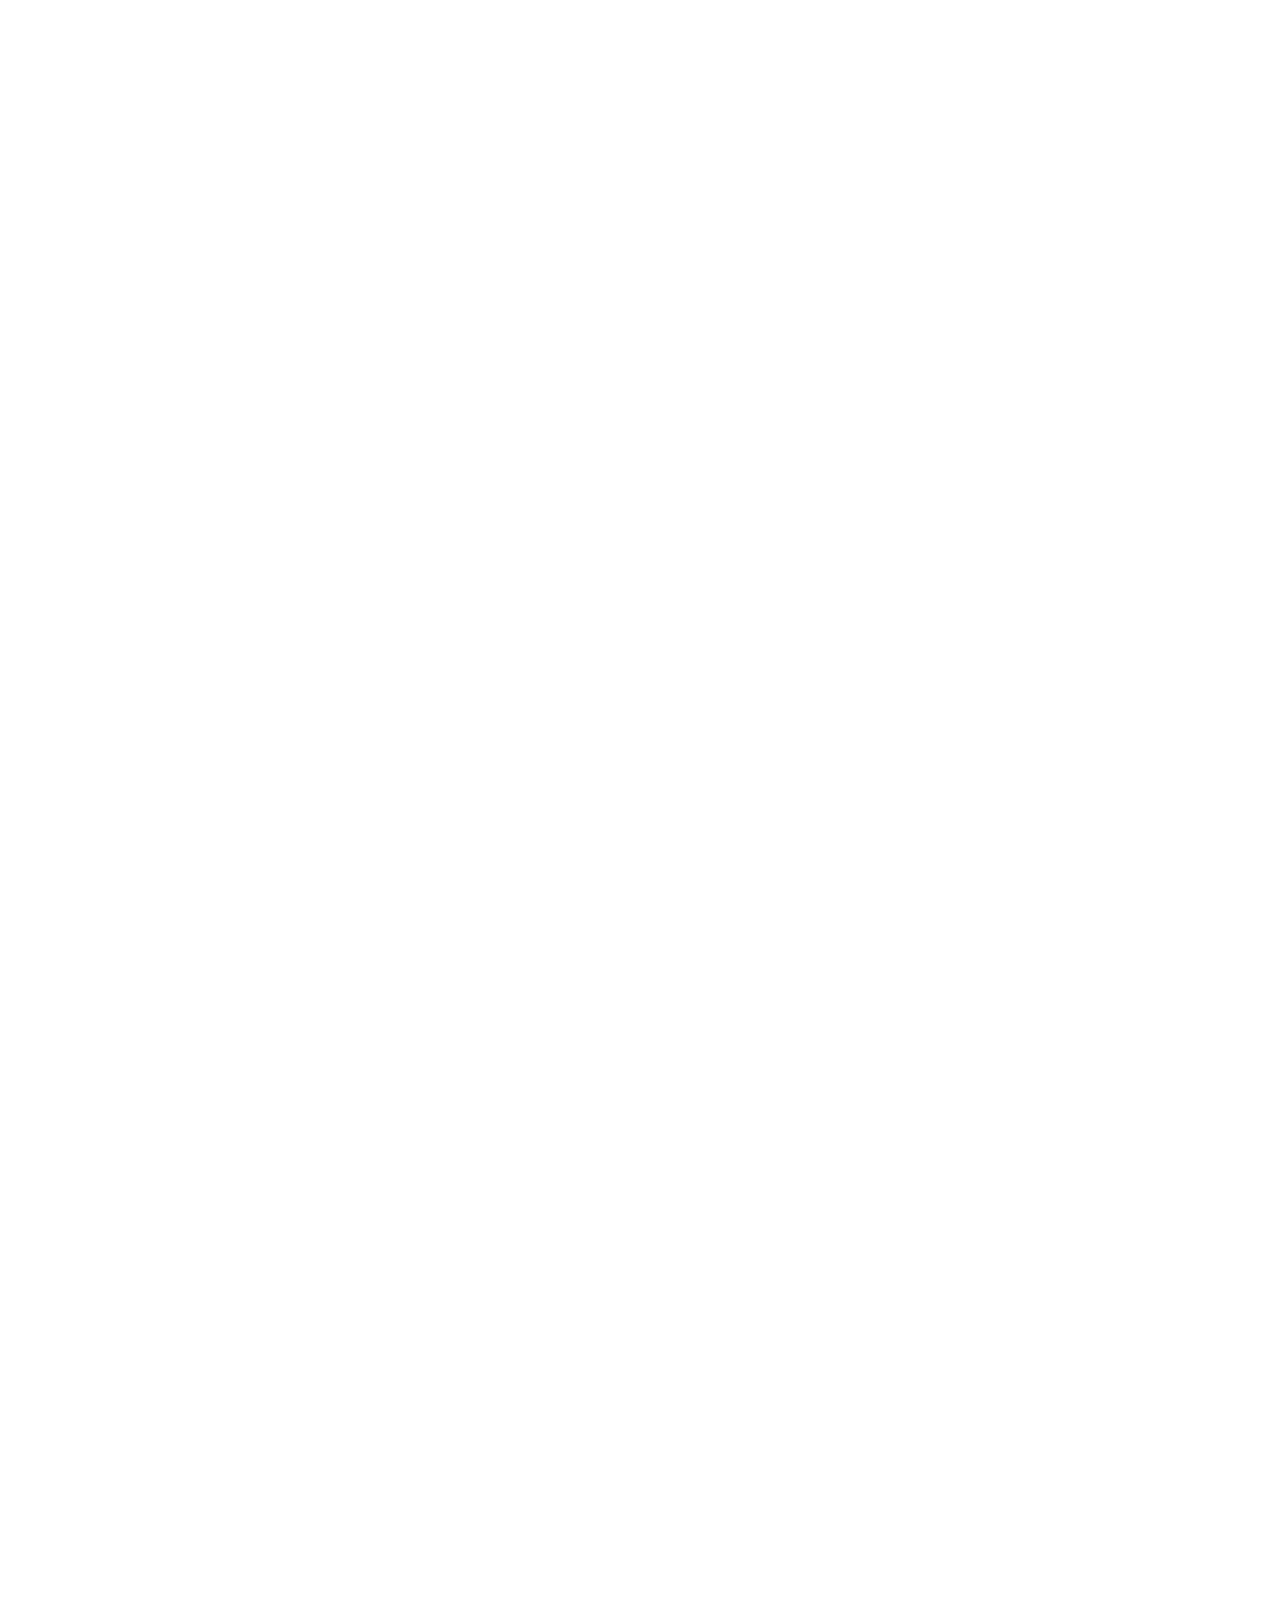
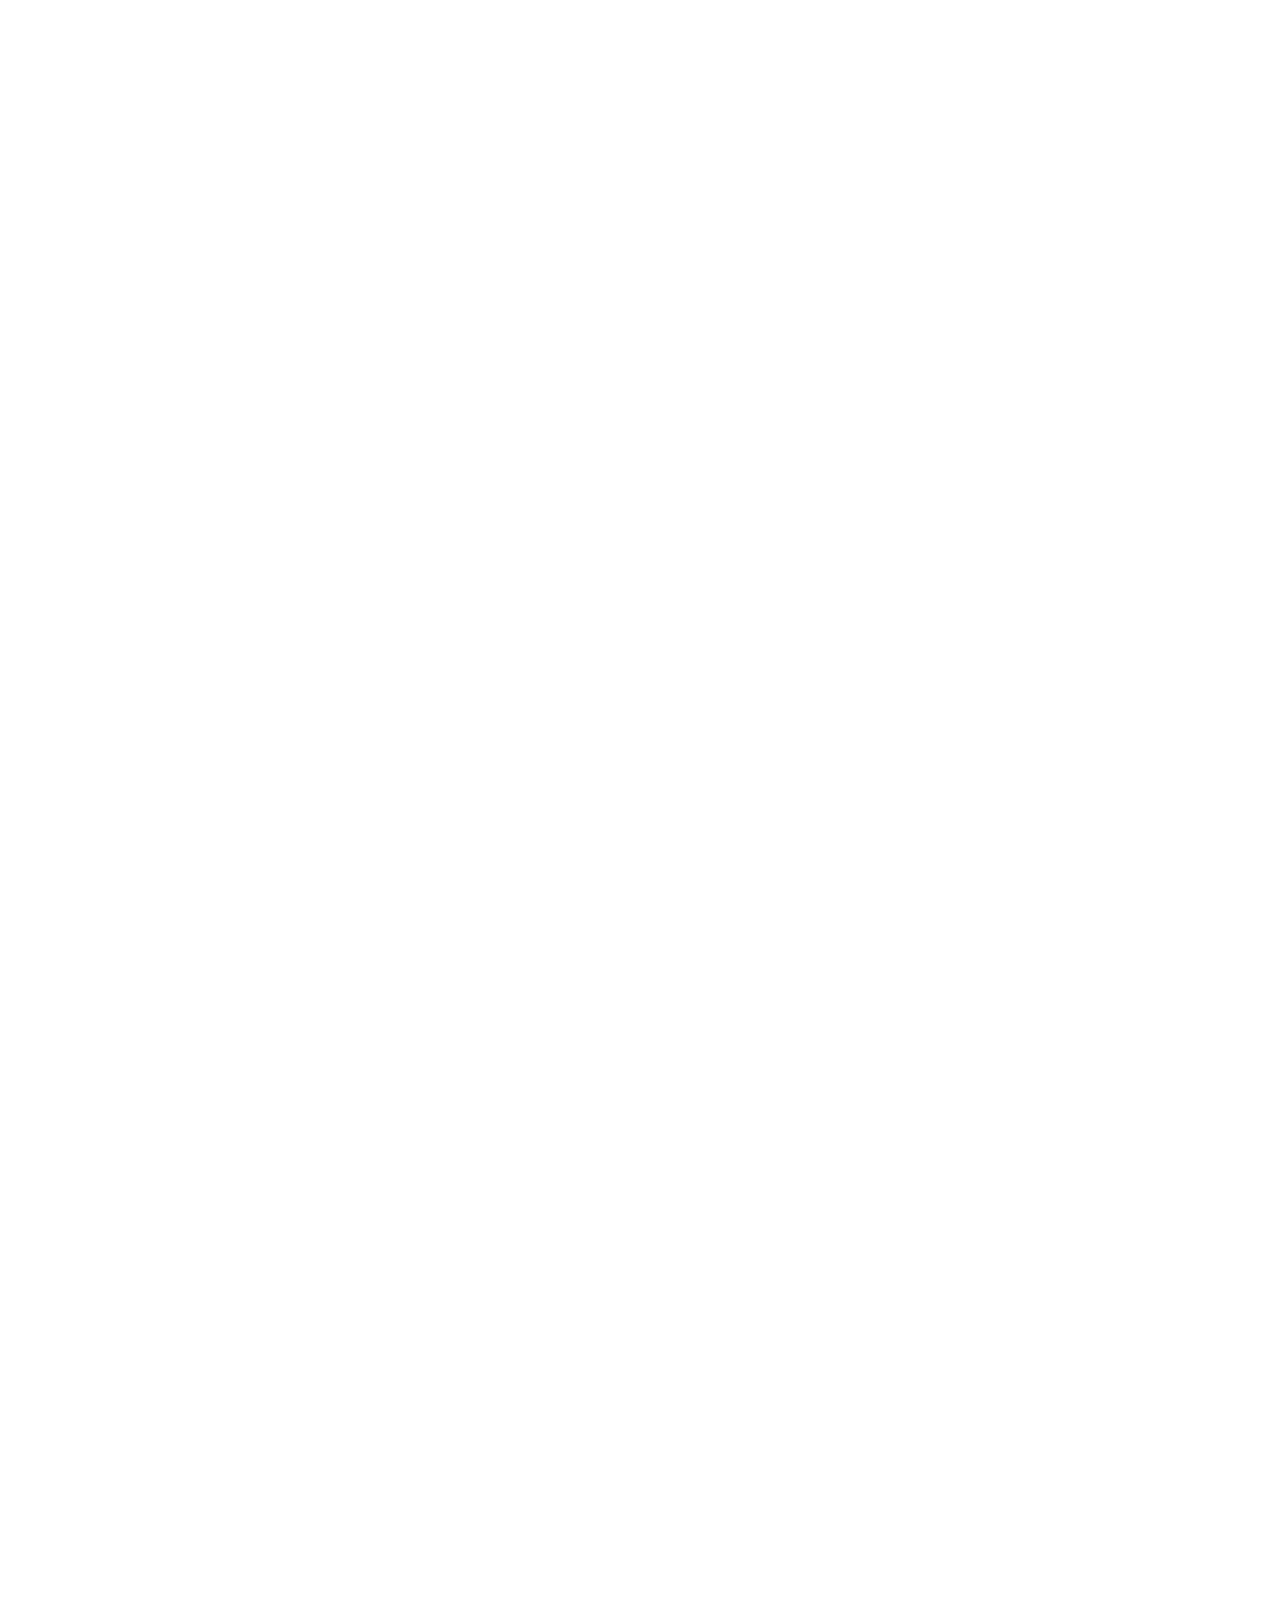
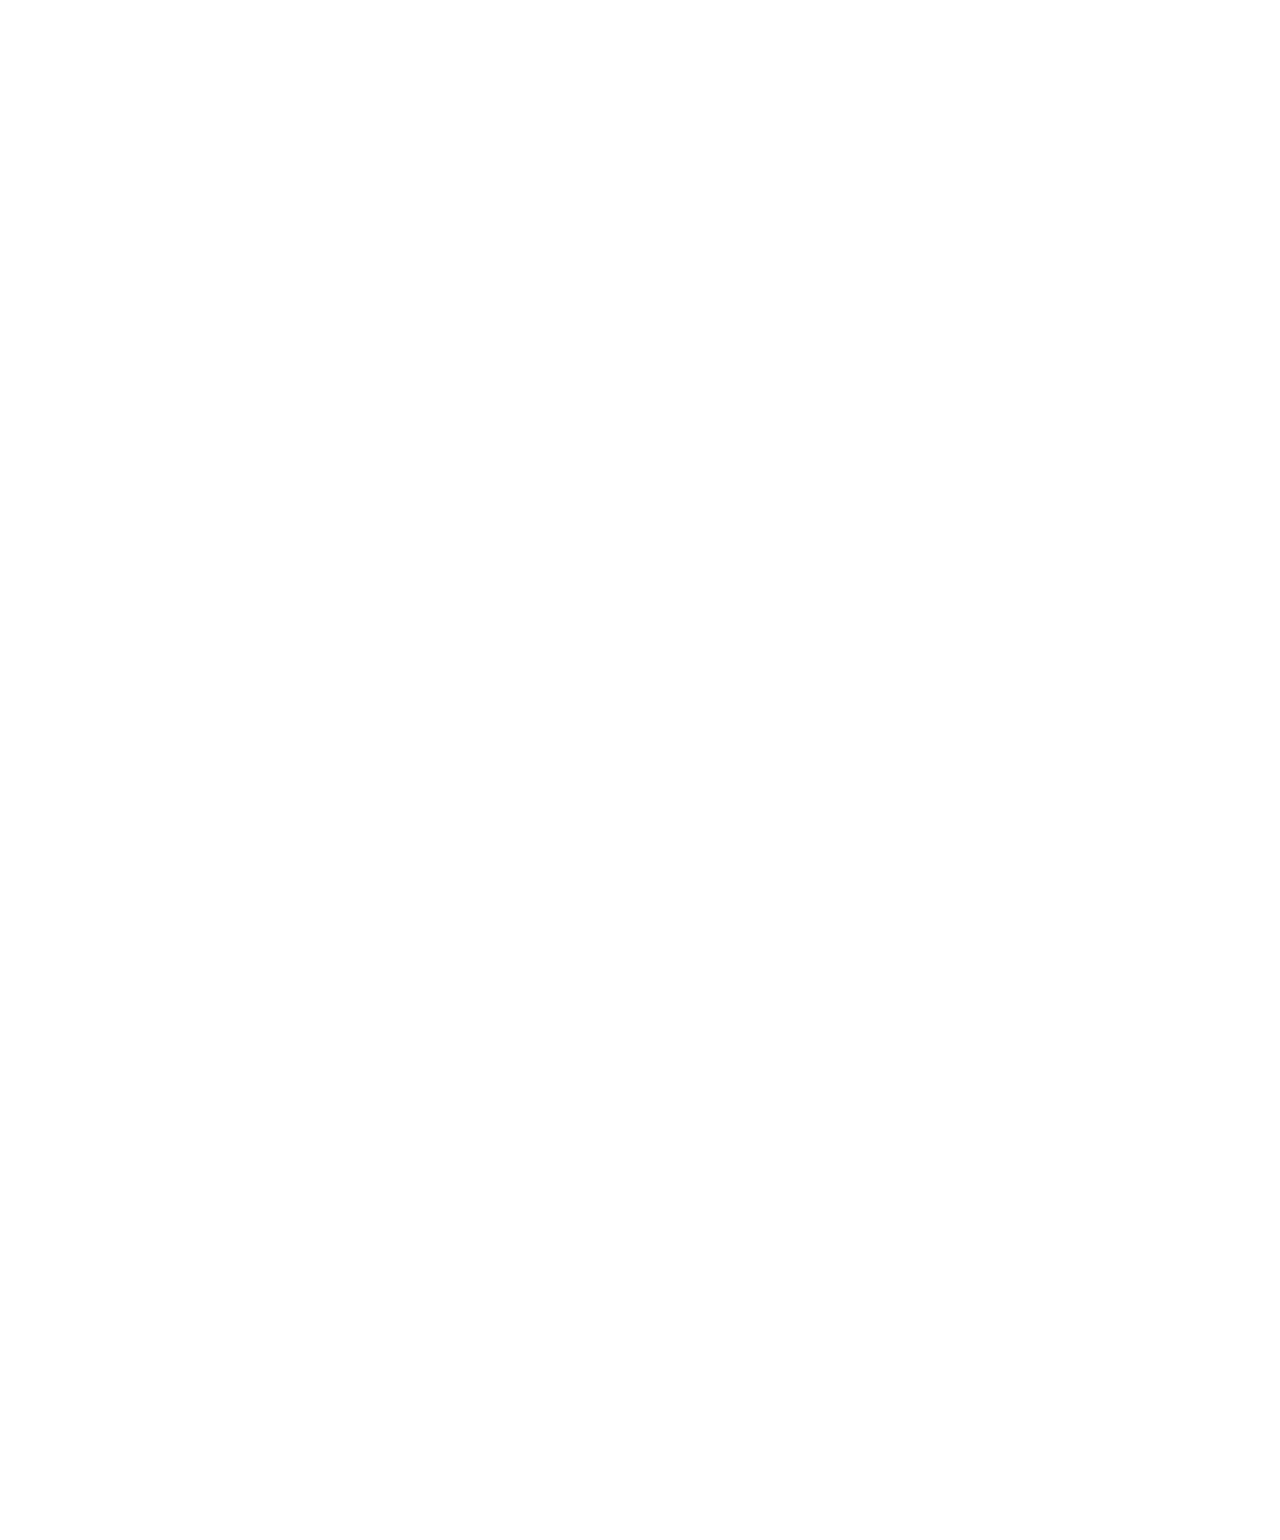
==== index.html @ b47264e8 "aa" ====
<!DOCTYPE html>
<html lang="en">
<head>
    <meta charset="UTF-8">
    <meta http-equiv="X-UA-Compatible" content="IE=edge">
    <meta name="viewport" content="width=device-width, initial-scale=1.0">
    <title>Lee Jung Seop Gallery</title>
    <script defer src="https://code.jquery.com/jquery-1.12.4.min.js"></script>
    <script defer src="js/main.js"></script>
    <link rel="stylesheet" href="css/reset.css">
    <link rel="stylesheet" href="css/font.css">
    <link rel="stylesheet" href="css/main.css">
    <link rel="stylesheet" href="css/common.css">
    <link rel="stylesheet" href="css/exhibit.css">
    <link rel="stylesheet" href="css/history.css">
    <link rel="stylesheet" href="css/information.css">
</head>
<body>
    <header>
        <p class="font">Lee Jung Seop Gallery</p>
        <p class="font">1916. 9. 16. - 1956. 9. 6.</p>
    </header>
    
    <div class="cursor">
            <span></span>
            <span class="font">view</span>
        </div>
    </div>

    <div class="loading">
        <div class="video_wrap">
            <video class="video" autoplay muted>
                <source src="images/loading.MP4" type="video/mp4">
            </video>
            <div class="load_bar">
                <p class="font">0%</p>
                <div class="bar">
                    <span></span>
                    <span></span>
                </div>
            </div>
        </div>
    </div>

    <nav>
        <a href="./information.html" class="font">Info</a>
        <a href="./history.html" class="font">History</a>
        <a href="./exhibit.html" class="font">Exhibit</a>
    </nav>

    <main>
        <div class="text">
            <div>
                <h1 class="font">Lee Jung seop</h1>
            </div>
        </div>
        <div class="slide_wrap">
            <div class="slide_wrapper"> 
                <ul class="left">
                    <li class="slide">
                        <div class="hover">
                            <a href="./information.html">
                                <p>화가 <span>이정섭</span></p>
                            </a>
                        </div>
                        <div class="img_box">
                            <img src="images/main_01.jpg" alt="slide_images">
                        <div>
                    </li>
                    <li class="slide">
                        <div class="hover">
                            <a href="./exhibit.html">
                                <p><span>물고기와 노는 세 아이 </span> 1952-1953</p>
                            </a>
                        </div>
                        <div class="img_box">
                            <img src="images/main_03.jpg" alt="slide_images">
                        <div>
                    </li>
                    <li class="slide">
                        <div class="hover">
                            <a href="./exhibit.html">
                                <p><span>소</span> 1955</p>
                            </a>
                        </div>
                        <div class="img_box">
                            <img src="images/main_05.jpg" alt="slide_images">
                        <div>
                    </li>
                </ul> 
                <ul class="right">
                    <li class="slide">
                        <div class="hover">
                            <a href="./exhibit.html">
                                <p><span>흰 소</span> 1954</p>
                            </a>
                        </div>
                        <div class="img_box">
                            <img src="images/main_02.jpg" alt="slide_images">
                        <div>
                    </li>
                    <li class="slide">
                        <div class="hover">
                            <a href="./exhibit.html">
                                <p><span>통영앞바다</span> 1950년대</p>
                            </a>
                        </div>
                        <div class="img_box">
                            <img src="images/main_04.jpg" alt="slide_images">
                        <div>
                    </li>
                    <li class="slide">
                        <div class="hover">
                            <a href="./exhibit.html">
                                <p><span>신화에서</span> 1941</p>
                            </a>
                        </div>
                        <div class="img_box">
                            <img src="images/main_06.jpg" alt="slide_images">
                        <div>
                    </li>
                </ul>                
            </div>
        </div>
    </main>
</body>
</html>
---- css/font.css ----
@import url('https://fonts.googleapis.com/css2?family=Noto+Sans+KR:wght@300;400;500&family=Roboto:wght@100;300;400;500&display=swap');

@font-face {
    /* 폰트 이름 설정 : 저장된 파일에서 확장자 명을 제외 */
    font-family: 'Argue DEMO';
    
    /* 폰트 경로 설정 */ 
    src: url('../font/Argue DEMO.otf');

}

*{font-family: 'Roboto', 'Noto Sans KR',  sans-serif; font-weight: 300; color: #141414; letter-spacing: -0.5px;}
---- css/main.css ----
*{box-sizing: border-box;}
html{font-size: 62.5%;}
html, body{height: 100%; overflow: hidden;}
body::-webkit-scrollbar {display: none;}
.font{font-family: 'Argue DEMO';}

header{position: fixed; z-index: 999; top: 20px; width: 100%; padding: 5.0rem 5.0rem 0; display: flex; align-items: center; justify-content: space-between; transition-duration: 0.6s; transition-delay: 2s; opacity: 0;}
header.active{top: 0px; opacity: 1;}
header p{color: #969696; font-size: 2.4rem;}

.cursor{position: absolute; z-index: 9999; display: flex; align-items: center; justify-content: center; opacity: 0;}
.cursor span:nth-child(1){width: 32px; height: 32px; border-radius: 200px; background-color: #141414; transition-duration: 0.6s;}
.cursor span:nth-child(2){position: absolute; color: #fff; font-size: 2.4rem; text-align: center; transform: translateY(20px); opacity: 0;}
.cursor.active span:nth-child(1){width: 120px; height: 120px;}
.cursor.active span:nth-child(2){transform: translateY(0px); transition-duration: 0.6s; transition-delay: 0.3s; opacity: 1;}

.loading{overflow: hidden; position: fixed; z-index: 9999; width: 100%; height: 100%}
.loading .video_wrap{width: 100%; height: 100%; padding-bottom: 56.25%;}
.loading .video_wrap .video{position: absolute; left: 50%; top: 50%; transform: translate3d(-50%,-50%,0); min-width: 100%; min-height: 100%;}
.loading .video_wrap .load_bar{position: absolute; left: 0; bottom: 8.0rem; z-index: 9999; display: flex; align-items: flex-end; width: 100%; padding: 0 8.0rem; transition-duration: 1s; transform: translateY(0px);}
.loading .video_wrap .load_bar p{display: inline-block; width: 12%; margin-right: 3.2rem; color: #fff; font-size: 8.0rem; line-height: 4.0rem; text-align: right;}
.loading .video_wrap .load_bar .bar{position: relative; width: 100%;}
.loading .video_wrap .load_bar .bar span{position: absolute; left: 0; height: 2px;}
.loading .video_wrap .load_bar .bar span:nth-of-type(1){width: 0%; background-color: #fff; animation: load_bar 5s ease-in forwards;}
.loading .video_wrap .load_bar .bar span:nth-of-type(2){width: 100%; background-color: rgba(255,255,255,0.4);}
@keyframes load_bar{0%{width: 0%;} 100%{width: 100%;}}
.loading.active .video_wrap .load_bar{transform: translateY(200px); opacity: 0;}

nav{position: absolute; left: 50%; bottom: 3.6rem; z-index: 999; transform: translateX(-50%); padding: 0 5.6rem; border-radius: 100px; background-color: #141414; transition-duration: 0.6s; transition-delay: 2s; opacity: 0;}
nav a{padding: 0 4.8rem; color: #fff; font-size: 2.4rem; line-height: 5.6rem; letter-spacing: 0;}
nav.active{bottom: 5.6rem; opacity: 1;}
nav a:not(:last-child){border-right: 1px solid #969696;}

main{position: relative; width: 100%; height: 100%;}
main .text{position: absolute; top: 50%; left: 50%; transform: translate3d(-50%, -50%, 0); display: flex; align-items: center; justify-content: center;}
main .text > div{display: flex; align-items: center; justify-content: center; flex-direction: column; overflow: hidden; width: 0px; height: 250px; text-align: center; transition-duration: 0.6s;}
main.active .text > div{animation: main_text 1.2s ease-in-out forwards;}
@keyframes main_text{0%{width: 0px;} 100%{width: 1700px;}}
main .text h1{width: max-content; font-size: 24.0rem; letter-spacing: -2px;}
main .slide_wrap{display: flex; flex-direction: column; width: 100%; padding: 0 9.6rem; transition-duration: 1s; transition-delay: 2.5s; opacity: 0;}
main.active .slide_wrap{opacity: 1; animation: slide 24s linear infinite;}
@keyframes slide{0%{transform: translateY(0%);} 100%{transform: translateY(-50%);}}
main .slide_wrap .slide_wrapper{display: flex; justify-content: space-between; width: 100%; height: 100%;}
main .slide_wrap .slide_wrapper .left{display: flex; flex-direction: column; align-items: flex-start;}
main .slide_wrap .slide_wrapper .left li:nth-child(1){margin-left: 14.8rem; margin-top: -10.0rem; margin-bottom: 30.0rem;}
main .slide_wrap .slide_wrapper .left li:nth-child(2){margin-bottom: 45.0rem;}
main .slide_wrap .slide_wrapper .left li:nth-child(3){margin-left: 14.8rem;}
main .slide_wrap .slide_wrapper .right{display: flex; flex-direction: column; align-items: flex-end; padding-top: 46.0rem;}
main .slide_wrap .slide_wrapper .right li:nth-child(1){margin-bottom: 30.0rem;}
main .slide_wrap .slide_wrapper .right li:nth-child(2){margin-right: 14.8rem; margin-bottom: 36.0rem;}
main .slide_wrap .slide_wrapper .right li:nth-child(3){margin-right: 14.8rem;}
main .slide_wrap .slide_wrapper .slide{position: relative; display: inline-block; font-size: 0;}
main .slide_wrap .slide_wrapper ul .slide .hover{position: absolute; left: 0; bottom: 0; width: 100%; height: 100%; background-color: rgba(0, 0, 0, 0.5); transition-duration: 0.4s; opacity: 0;}
main .slide_wrap .slide_wrapper ul .slide:hover .hover{opacity: 1;}
main .slide_wrap .slide_wrapper ul .slide .hover a{display: inline-block; width: 100%; height: 100%;}
main .slide_wrap .slide_wrapper ul .slide .hover a p{position: absolute; left: 24px; bottom: 24px; color: #fff; font-size: 2.4rem;}
main .slide_wrap .slide_wrapper ul .slide .hover a p span{color: #fff; font-size: 2.4rem; font-weight: 500;}
main .slide_wrap .slide_wrapper ul .slide .img_box{display: inline-block; background-color: #141414;}
main .slide_wrap .slide_wrapper ul .slide .img_box img{display: block; width: 100%;}
---- css/common.css ----
*{box-sizing: border-box;}
html{font-size: 62.5%;}
body{overflow-x: hidden;}
body::-webkit-scrollbar{width: 8px;}
body::-webkit-scrollbar-track{background-color: transparent;}
body::-webkit-scrollbar-thumb{border-radius: 8px; background-color: #969696;}
    
.font{font-family: 'Argue DEMO'; letter-spacing: -2px;}

header{position: fixed; z-index: 999; width: 100%; padding: 5.0rem 5.0rem 0; display: flex; align-items: center; justify-content: space-between;}
header h1{display: inline-block;}
header h1 a{display: inline-block;}
header h1 a img{width: 100%;}
header .menu{display: flex; flex-direction: column; justify-content: center; align-items: center; width: 40px; height: 40px; border-radius: 40px; background-color: #141414; cursor: pointer;}
header .menu span{display: block; width: 20px; height: 2px; background-color: #fff;}
header .menu span:not(:last-child){margin-bottom: 4px;}

.menu_box{position: fixed; z-index: -999; width: 100%; height: 100%; background-color: #141414; transition-duration: 0.6s; opacity: 0;}
.menu_box .menu{position: absolute; z-index: 9999; top: 5.0rem; right: 5.0rem; display: flex; flex-direction: column; justify-content: center; align-items: center; width: 40px; height: 40px; border-radius: 40px; background-color: #141414; cursor: pointer; transition-duration: 0.6s;}
.menu_box .menu span{display: block; width: 20px; height: 2px; background-color: #fff; transition-duration: 0.6s;}
.menu_box .menu span:not(:last-child){margin-bottom: 4px;}
.menu_box nav{position: relative; width: 100%; height: 100%;}
.menu_box nav ul{position: absolute; top: 50%; transform: translateY(-50%); width: 100%; padding: 0 9.6rem;}
.menu_box nav ul li{display: block; padding: 6.4rem 0 2.0rem;}
.menu_box nav ul li:not(:last-child){border-bottom: 1px solid #969696;}
.menu_box nav ul li a{display: inline-block; font-size: 20.0rem; color: #fff; transition-duration: 0.4s;}
.menu_box nav ul li a:hover,.menu_box nav ul li a.active{color: #141414; text-shadow: -1px -1px 0 #fff, 1px -1px 0 #fff, -1px 1px 0 #fff, 1px 1px 0 #fff; }
.menu_box .img_wrap .img_box{position: absolute; top: 50%; right: 24.4rem; transform: translateY(-50%); transition-duration: 0.4s; opacity: 0;}
.menu_box .img_wrap .img_box.active{opacity: 1;}
.menu_box .img_wrap .img_box img{width: 100%;}
.menu_box.active{z-index: 9999; opacity: 1;}
.menu_box.active .menu{border: 1px solid #fff;}
.menu_box.active .menu span:nth-child(1){transform: rotate(45deg) translate3d(4px,3px,0);}
.menu_box.active .menu span:nth-child(2){opacity: 0;}
.menu_box.active .menu span:nth-child(3){transform: rotate(-45deg) translate3d(5px,-5px,0);}

.cursor{position: absolute; z-index: 9999; display: flex; align-items: center; justify-content: center; opacity: 0;}
.cursor span:nth-child(1){width: 32px; height: 32px; border-radius: 200px; background-color: #141414; transition-duration: 0.6s;}
.cursor span:nth-child(2){position: absolute; color: #fff; font-size: 2.4rem; text-align: center; transform: translateY(20px); opacity: 0;}
.cursor.active span:nth-child(1){width: 120px; height: 120px;}
.cursor.active span:nth-child(2){transform: translateY(0px); transition-duration: 0.6s; transition-delay: 0.3s; opacity: 1;}

section{padding: 32.0rem 0 24.0rem;}
section h3{padding: 0 0 12.0rem 24.4rem; font-size: 20.0rem; transform: translateY(80px); transition-duration: 0.6s; opacity: 0;}
section h3.active{transform: translateY(0px); opacity: 1;}

footer{display: flex; align-items: center; justify-content: space-between; padding: 3.0rem 5.0rem; background-color: #141414;}
footer p{color: #fff; font-size: 1.2rem; font-weight: 100; letter-spacing: 0;}
footer h2 a{display: inline-block;}
footer h2 a img{width: 100%;}
footer nav ul li{display: inline-block;}
footer nav ul li:nth-child(1) a{padding: 0 2.4rem 0 0; border-right: 1px solid #fff;}
footer nav ul li:nth-child(2) a{padding: 0 2.4rem 0 2.4rem; border-right: 1px solid #fff;}
footer nav ul li:nth-child(3) a{padding: 0 0 0 2.4rem;}
footer nav ul li a.font{color: #fff; font-size: 1.6rem; letter-spacing: 0px;}
---- css/exhibit.css ----
html, body{height: 100%;}
section .inner{display: flex; justify-content: space-between; padding: 0 9.6rem;}
section .inner > div:not(:last-child){margin-right: 4.0rem;}
section .inner > div ul li:not(:last-child){margin-bottom: 6.4rem;}
section .inner > div ul li figure .img_box{margin-bottom: 1.6rem; display: inline-block; overflow: hidden; transform: translateY(80px); transition-duration: 0.6s; opacity: 0;}
section .inner > div ul li figure .img_box img{width: 100%; transform: scale(1.15); transition-duration: 0.6s; transition-delay: 0.6s; cursor: pointer;}
section .inner > div ul li figure .img_box img:hover{transform: scale(1.1); transition-duration: 0.6s;}
section .inner > div.first ul li:first-child figure .img_box img{transition-delay: 0.9s;}
section .inner > div.middle ul li:first-child figure .img_box{transition-delay: 0.3s;}
section .inner > div.middle ul li:first-child figure .img_box img{transition-delay: 0.9s;}
section .inner > div.last ul li:first-child figure .img_box{transition-delay: 0.6s;}
section .inner > div.last ul li:first-child figure .img_box img{transition-delay: 0.9s;}
section .inner > div ul li figure figcaption{cursor: pointer;}
section .inner > div ul li figure figcaption dl dt{margin-bottom: 0.8rem; font-size: 2.4rem; font-weight: 500;}
section .inner > div ul li figure figcaption dl dt span{font-size: 1.6rem;}
section .inner > div ul li figure figcaption dl dd{font-size: 1.2rem;}
section .inner .first{padding-top: 6.4rem;}
section .inner .middle{padding-top: 12.8rem;}
section .view{display: none; position: fixed; z-index: 999; top: 0; left: 0; width: 100%; height: 100%; background-color: #141414;}
section .view ul{display: flex; justify-content: center; align-items: center; width: 100%; height: 100%;}
section .view ul li{display: none; width: 100%; height: 100%;}
section .view ul li .logo{display: flex; align-items: center; justify-content: center; width: 9.6rem; height: 100%;}
section .view ul li .logo img{width: auto; transform: rotate(-90deg);}
section .view ul li .img_box{overflow: hidden; display: flex; align-items: center; justify-content: center; width: 59.17%;}
section .view ul li .img_box img{transform: scale(2.5); object-fit: cover;}
section .view ul li .text{position: relative; width: 35.83%; margin-top: 16.0rem; border: 1px solid #969696; border-width: 1px 0 0;}
section .view ul li .text > div{padding: 12.0rem 0 16.0rem 12.0rem; border: 1px solid #969696; border-width: 0 0 1px;} 
section .view ul li .text > div .tit{margin-bottom: 6.4rem;}
section .view ul li .text > div .tit h4{margin-bottom: 1.6rem; color: #fff; font-size: 3.2rem; font-weight: 500;}
section .view ul li .text > div .tit span{color: #fff; font-size: 1.6rem;}
section .view ul li .text > div dl:nth-of-type(1){margin-bottom: 2.4rem;}
section .view ul li .text > div dl:nth-of-type(2){margin-bottom: 6.4rem;}
section .view ul li .text > div dl dt{display: inline-block; margin-right: 2.4rem; color: #fff; font-size: 1.6rem; font-weight: 500;}
section .view ul li .text > div dl dd{display: inline-block; color: #fff; font-size: 1.6rem;}
section .view ul li .text > div p{color: #fff; font-size: 1.6rem; line-height: 2.8rem;}
section .view ul li .text > span{position: absolute; bottom: -64px; left: 12.0rem; color: #fff; font-size: 20.0rem;}

/* active */
section .inner > div .img_box.active{transform: translateY(0px); opacity: 1;}
section .inner > div .img_box.active img{transform: scale(1.0);}
section .view ul li.active{display: flex;}



/* 
슬라이드 애니메이션 속도 불규칙(js 로딩 문제)
스크롤 시 마우스 이미지 끊김
더보기 부모 라인 덮을 수 있는지
view 이미지 오브젝트핏 안됨 / 마우스 이동 시 이미지 따라가기
mouseClick li 클릭 시 class명 attr, 한번 클릭 시 정상, 두번클릭 시 active 붙음
*/
---- css/history.css ----
section div .img_box{overflow: hidden; transform: translateY(80px); transition-duration: 0.6s; opacity: 0;}
section div .img_box img{transform: scale(1.15); transition-duration: 0.6s; transition-delay: 0.6s;}
section .artist_info{display: flex; justify-content: space-between; padding-left: 39.2rem;}
section .artist_info .img_box:nth-of-type(2){transition-delay: 0.3s;}
section .artist_info .img_box img{display: block; width: 100%; transition-delay: 0.9s;}
section .artist_info .text{width: 41.89%; padding-top: 6.4rem; transform: translateY(80px); transition-duration: 0.6s; transition-delay: 0.6s; opacity: 0;}
section .artist_info .text h4{margin-bottom: 4.8rem; font-size: 3.2rem; font-weight: 500;}
section .artist_info .text h4 span{margin-left: 2.4rem; color: #b4b4b4; font-size: 2.4rem; font-weight: 400;}
section .artist_info .text dl{margin-bottom: 0.8rem;}
section .artist_info .text dl dt{display: inline-block; vertical-align: top; margin-right: 2.4rem; line-height: 2.8rem; font-size: 1.6rem; font-weight: 500;}
section .artist_info .text dl dd{display: inline-block; font-size: 1.6rem; line-height: 2.8rem;}
section .artist_info .text p{margin-top: 4.0rem; font-size: 2.0rem; font-weight: 500; line-height: 3.0rem;}
section .artist_history{margin-bottom: 24.0rem; display: flex; justify-content: space-between; padding-left: 39.2rem;}
section .artist_history h4{padding-top: 12.0rem; font-size: 3.2rem; font-weight: 500; transition-duration: 0.6s; opacity: 0;}
section .artist_history .right{overflow: hidden; position: relative; height: 1450px; padding: 12.0rem 0 0 14.8rem; border-left: 1px solid #141414; width: 80.62%;}
section .artist_history .right .text{margin-bottom: 12.0rem; transition-duration: 0.6s; transition-delay: 0.3s; opacity: 0;}
section .artist_history .right .text p{font-size: 1.6rem; line-height: 2.8rem;}
section .artist_history .right .text p:first-child{margin-bottom: 3.2rem;}
section .artist_history .right dl{transition-duration: 0.6s; opacity: 0;}
section .artist_history .right dl:not(:last-of-type){margin-bottom: 4.8rem;}
section .artist_history .right dl dt{margin-bottom: 1.6rem; font-size: 1.6em; font-weight: 500;}
section .artist_history .right dl dd{font-size: 1.6rem; line-height: 2.8rem;}
section .artist_history .more{position: absolute; left: 0; bottom: 0; width: 100%; padding-top: 16.0rem; background: linear-gradient(to top, #fff, #fff, rgba(255,255,255,0.8), rgba(255,255,255,0.0)); cursor: pointer;}
section .artist_history .more p{display: inline-block; padding-left: 14.8rem; font-size: 2.0rem; font-weight: 500;}
section .slide_wrap .swiper-wrapper .swiper-slide{width: auto;}
section .slide_wrap .swiper-wrapper .swiper-slide figure a{position: relative; display: inline-block; width: 100%; height: 100%;}
section .slide_wrap .swiper-wrapper .swiper-slide figure a .img_box{margin-bottom: 1.6rem; height: 544px;}
section .slide_wrap .swiper-wrapper .swiper-slide figure a .img_box img{height: 100%;}
section .slide_wrap .swiper-wrapper .swiper-slide figure a .img_box img:hover{transform: scale(1.1);}
section .slide_wrap .swiper-wrapper .swiper-slide figure a span{position: absolute; top: 0; right: -16px; font-size: 1.6rem; transform: rotate(270deg); transform-origin: top right;}
section .slide_wrap .swiper-wrapper .swiper-slide figure a figcaption p{font-size: 2.4rem; font-weight: 500;}

/* active */
section div .img_box.active{transform: translateY(0px); opacity: 1;}
section div .img_box.active img{transform: scale(1.0);}
section .artist_info .text.active{transform: translateY(0px); opacity: 1;}
section .artist_history h4.active{opacity: 1;}
section .artist_history .right .text.active{opacity: 1;}
section .artist_history .right dl.active{opacity: 1;}
---- css/information.css ----
section div .text{transform: translateY(80px); transition-duration: 0.6s; opacity: 0;}
section div .text h4{display: block; margin-bottom: 4.8rem; font-size: 3.2rem; font-weight: 500;}
section div .text div{display: inline-block;}
section div .text p{font-size: 1.6rem; line-height: 2.8rem;}
section div .text p:first-child{margin-bottom: 3.2rem;}
section div .text dl{display: inline-block; margin-right: 9.6rem;}
section div .text dl dt{margin-bottom: 2.4rem; font-size: 1.6rem; font-weight: 500;}
section div .text dl dd{font-size: 1.6rem; line-height: 2.8rem;}
section div .text span{font-size: 1.2rem; line-height: 2.1rem;}
section div .img_box{overflow: hidden; transform: translateY(80px); transition-duration: 0.6s; opacity: 0;}
section div .img_box img{transform: scale(1.15); transition-duration: 0.6s; transition-delay: 0.6s;}
section .info{margin-bottom: 24.0rem;}
section .info .img_box{margin: 0 24.4rem 12.0rem 0;}
section .info .text{display: flex; justify-content: space-between; padding-left: 39.2rem;}
section .info .text h4{display: inline-block;}
section .info .text div{width: 70.95%;}
section .time{margin-bottom: 24.0rem;}
section .time .img_wrap{display: flex; justify-content: space-between; align-items: flex-end; padding-left: 24.4rem; margin-bottom: 12.0rem; font-size: 0;}
section .time .img_wrap .img_box{display: inline-block;}
section .time .img_wrap div:nth-child(1) .img_box:nth-child(1){margin-right: 4.8rem;}
section .time .img_wrap div:nth-child(1) .img_box:nth-child(1) img{transition-delay: 1.2s;}
section .time .img_wrap div:nth-child(1) .img_box:nth-child(2){margin-bottom: -12.1rem; transition-delay: 0.3s;}
section .time .img_wrap div:nth-child(1) .img_box:nth-child(2) img{transition-delay: 1.2s;}
section .time .img_wrap div:nth-child(2) .img_box{transition-delay: 0.6s;}
section .time .img_wrap div:nth-child(2) .img_box img{transition-delay: 1.2s;}
section .time .img_box img{display: block;}
section .time .text{padding-left: 24.4rem;}
section .price{display: flex; justify-content: space-between; align-items: center; margin-bottom: 24.0rem;}
section .price .img_box{width: 48.75%;}
section .price .text{width: 41.04%;}
section .price .text dl{margin-bottom: 3.2rem;}
section .price .text dl strong{font-weight: 500;}
section .price .text dl dd{line-height: 4.0rem;}
section .price .text span{display: block;}
section .rolling{margin-bottom: 24.0rem;}
section .rolling .roll{display: flex; justify-content: center;}
section .rolling .roll:first-child{margin-bottom: 8.0rem;}
section .rolling .roll ul{display: flex; transition-duration: 0.3s;}
section .rolling .roll ul li{display: inline-block; margin-right: 16.0rem;}
section .rolling .roll ul li a{display: inline-block;}
section .enquiry{display: flex; justify-content: space-between; align-items: center; padding-left: 24.4rem;}
section .enquiry .img_box{width: 41.29%;}
section .enquiry .text{width: 47.02%;}
section .enquiry .text > p{margin-bottom: 2.4rem;}
section .enquiry .text dl{display: block;}
section .enquiry .text dl:last-of-type{margin: 2.4rem 0 24.0rem;}
section .enquiry .text dl dt{display: inline-block; margin-right: 1.6rem; margin-bottom: 0;}
section .enquiry .text dl dd{display: inline-block;}
section .enquiry .text .contact{display: block;}
section .enquiry .text .contact p{margin-bottom: 1.2rem; color: #969696;}
section .enquiry .text .contact h5 a{font-size: 4.8rem;}
section .enquiry .text .contact h5 a img{margin-left: 1.6rem;}

/* active */
section div .text.active{transform: translateY(0px); opacity: 1;}
section div .img_box.active{transform: translateY(0px); opacity: 1;}
section div .img_box.active img{transform: scale(1.0);}
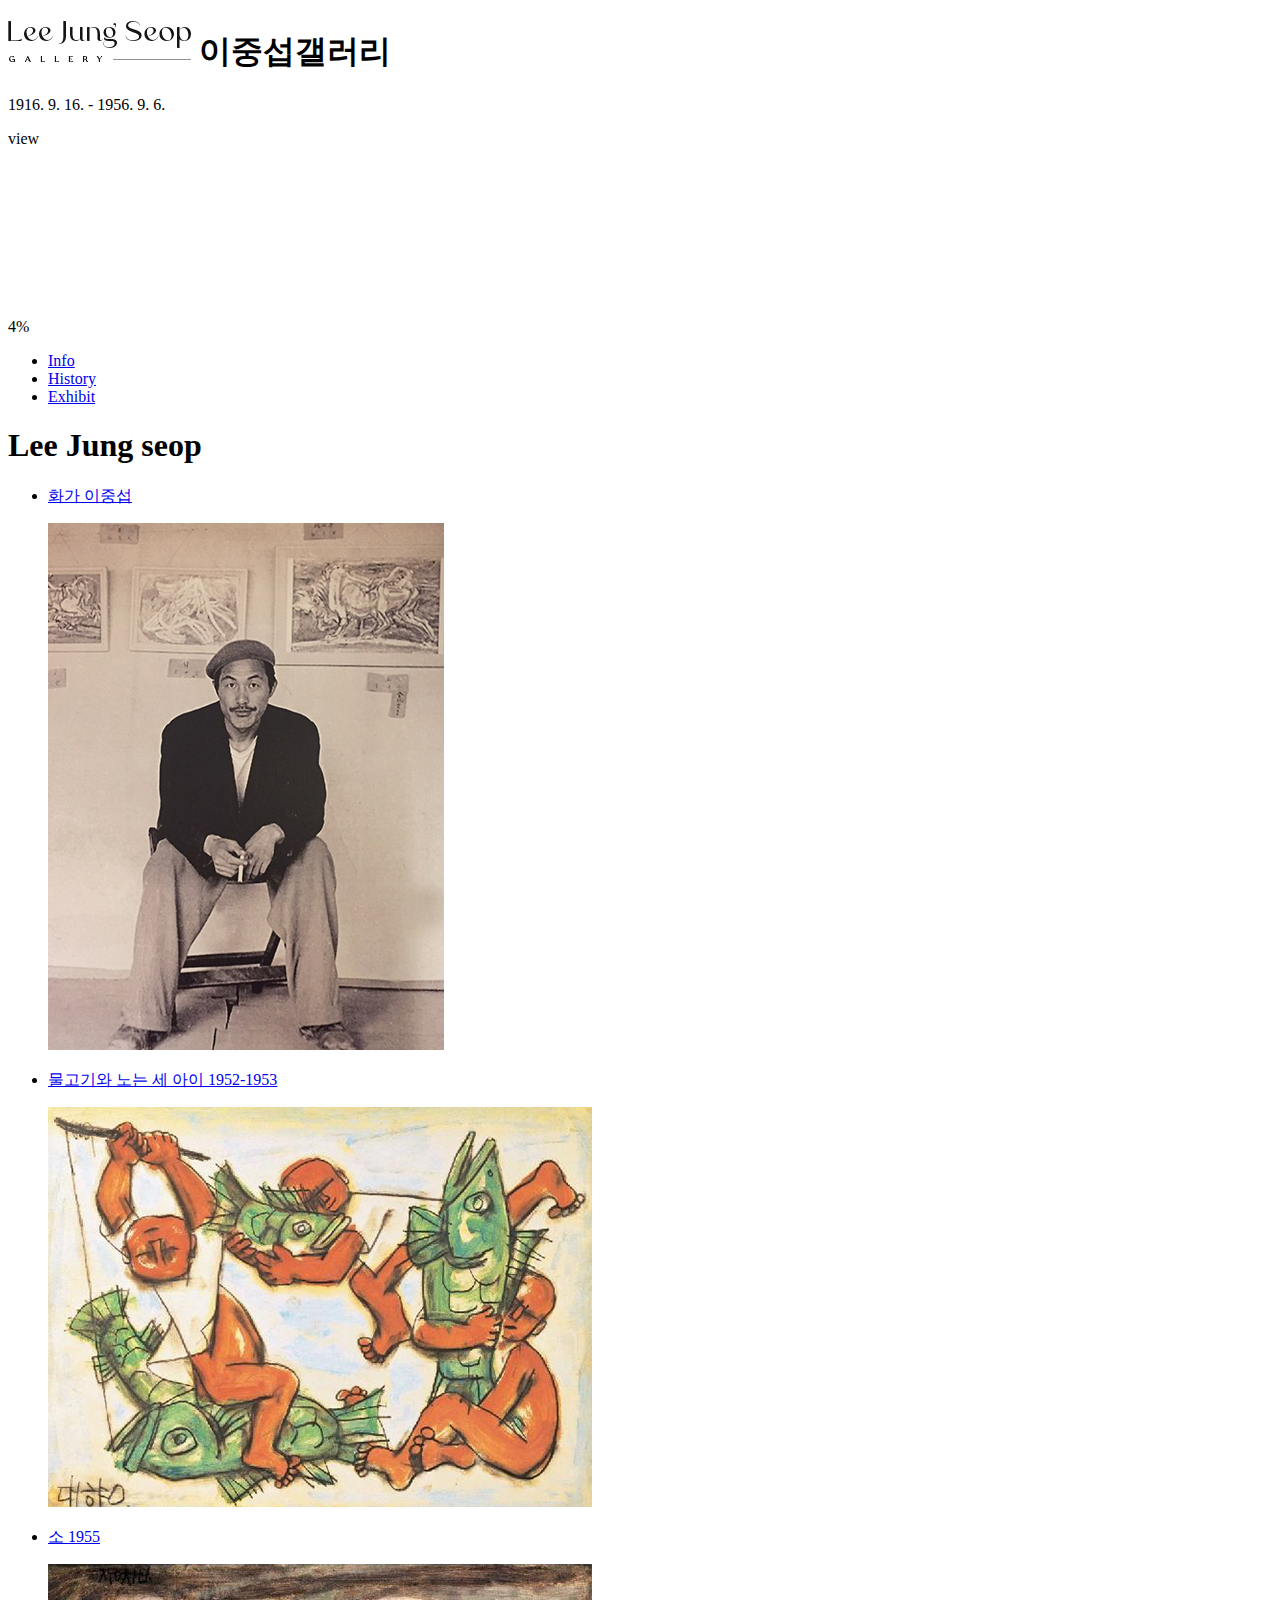
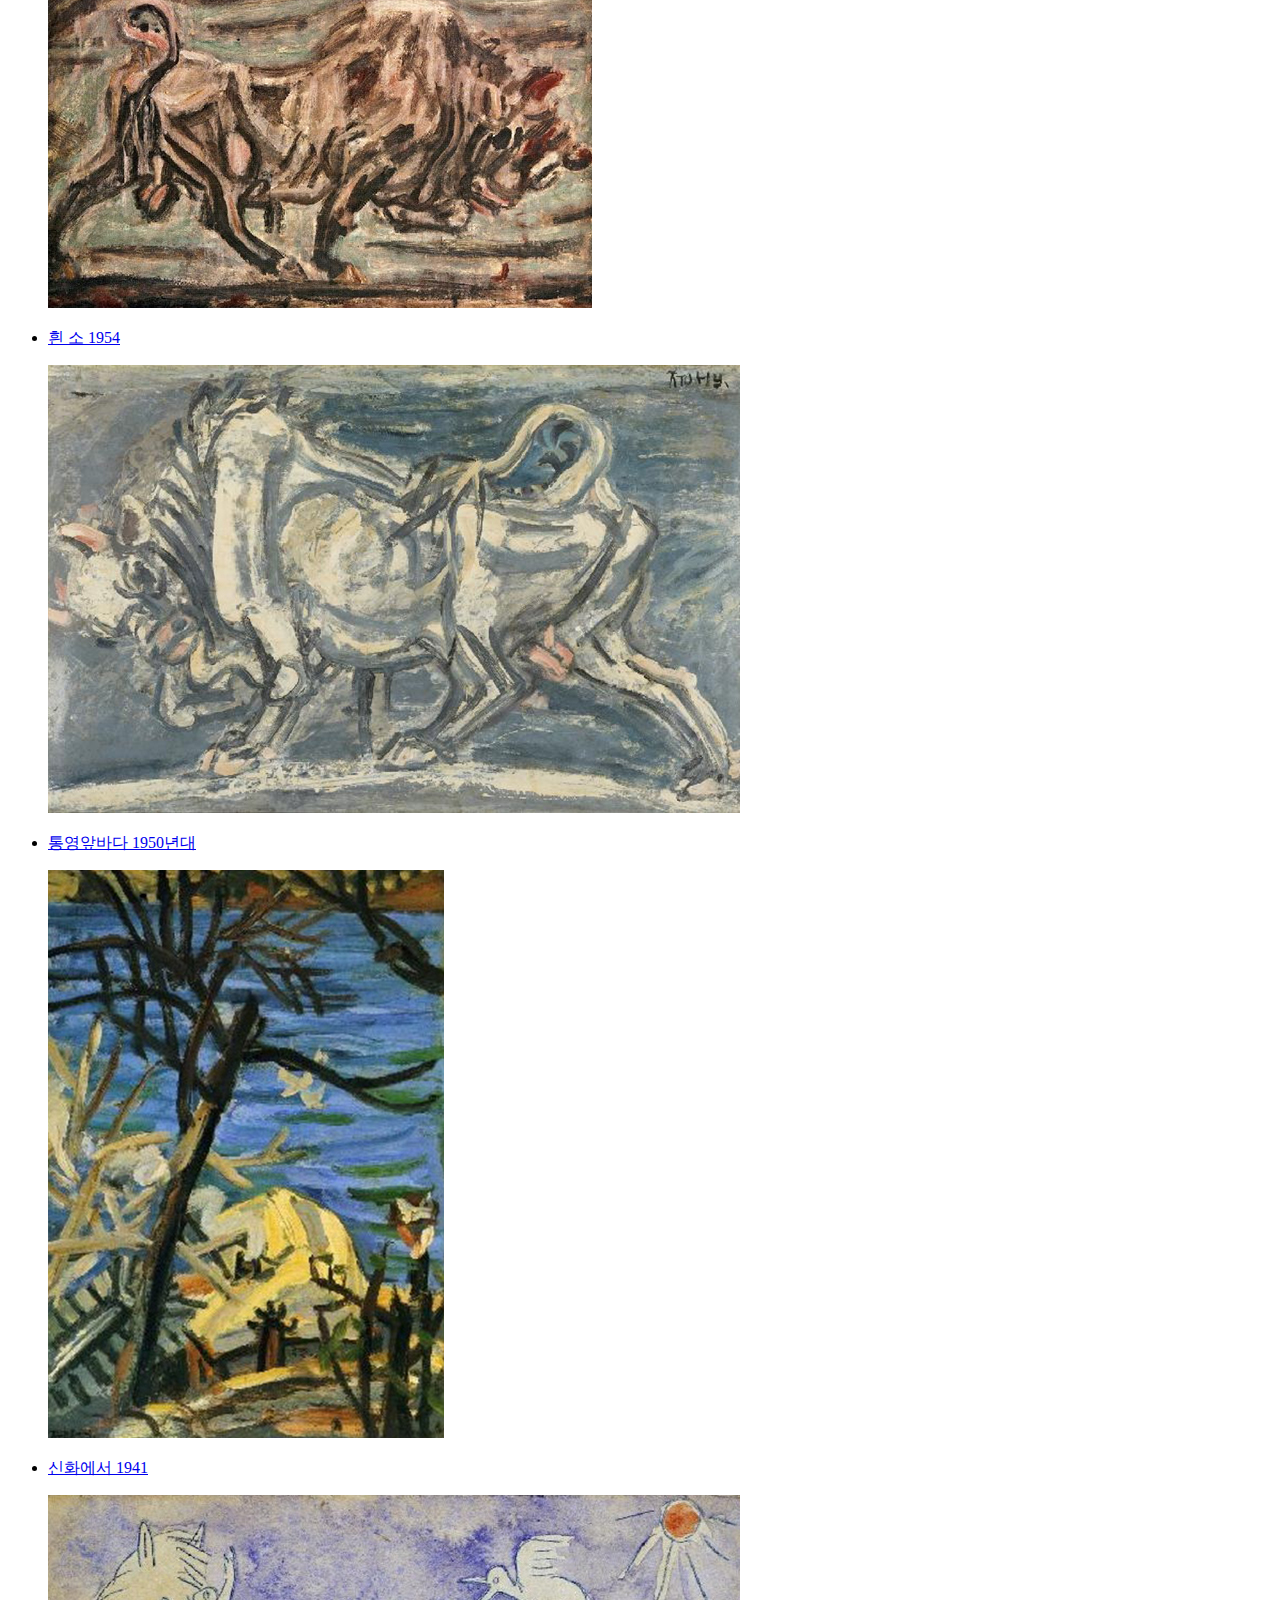
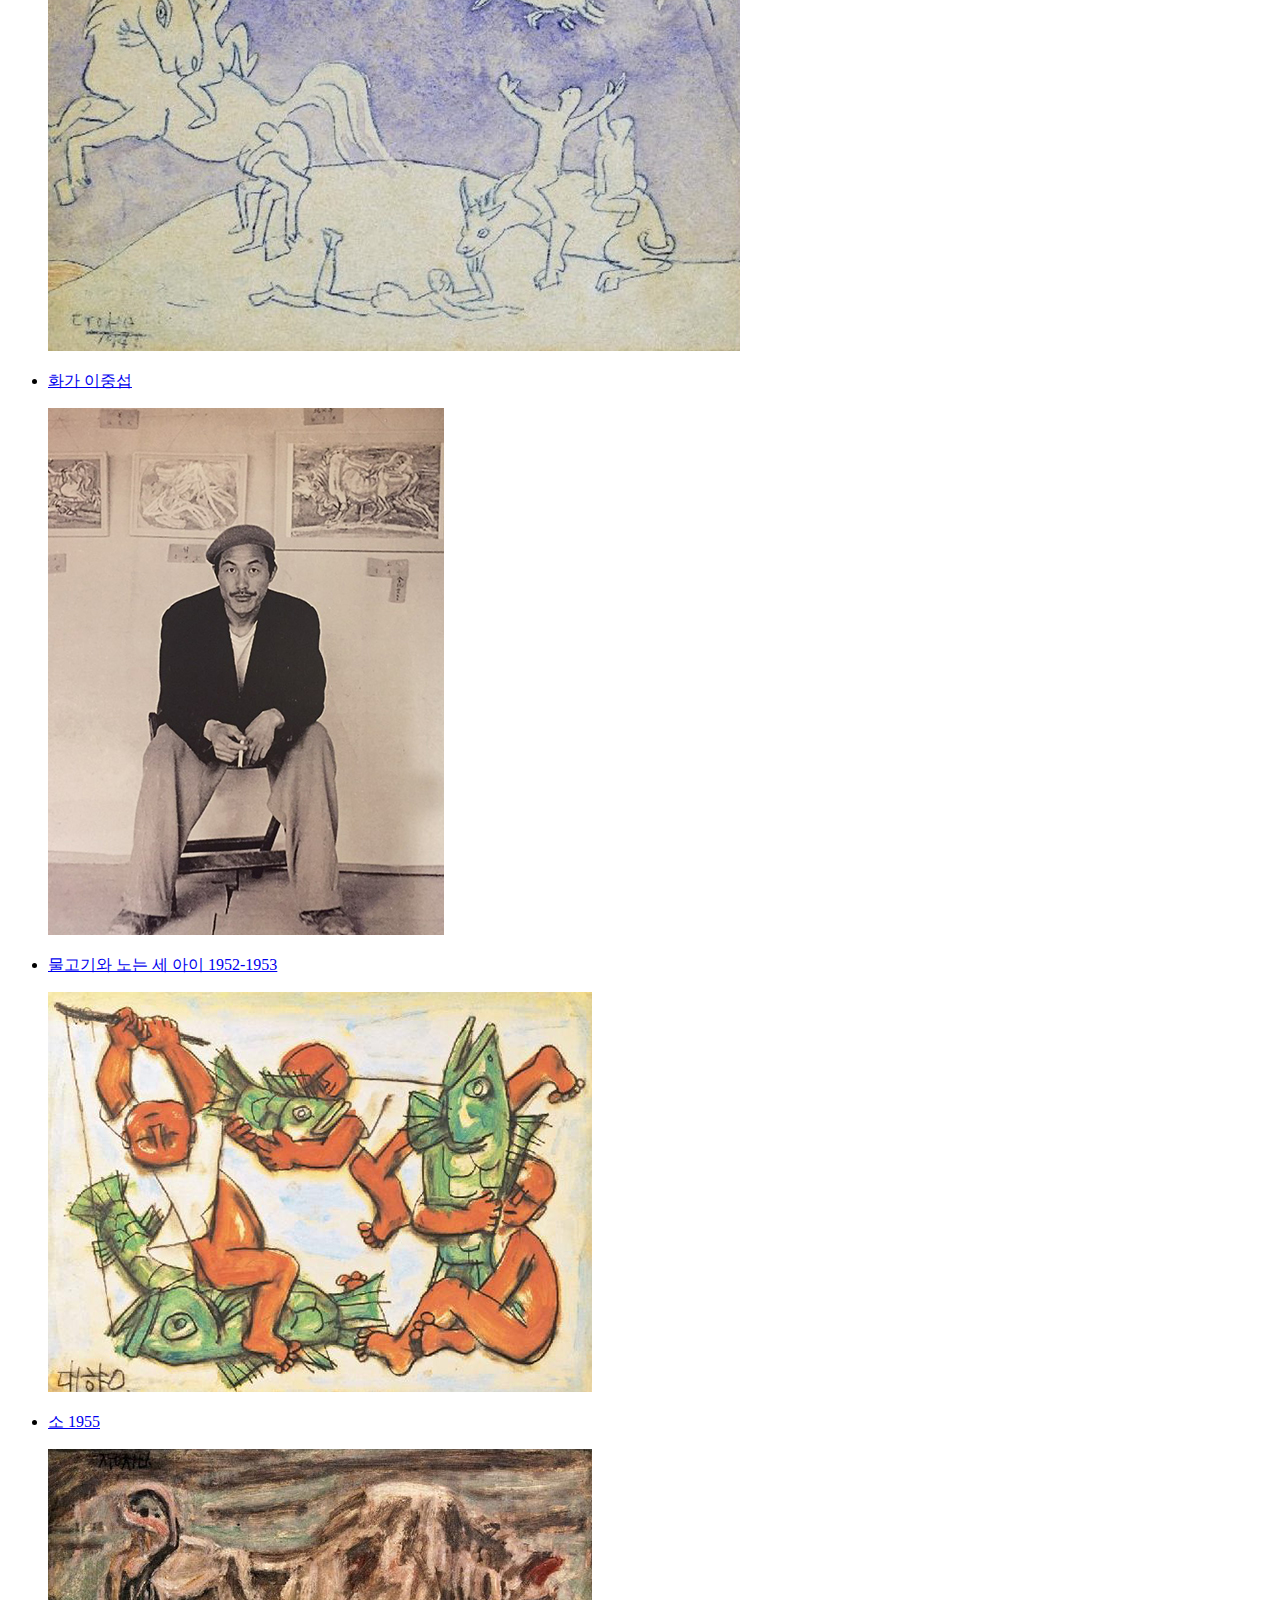
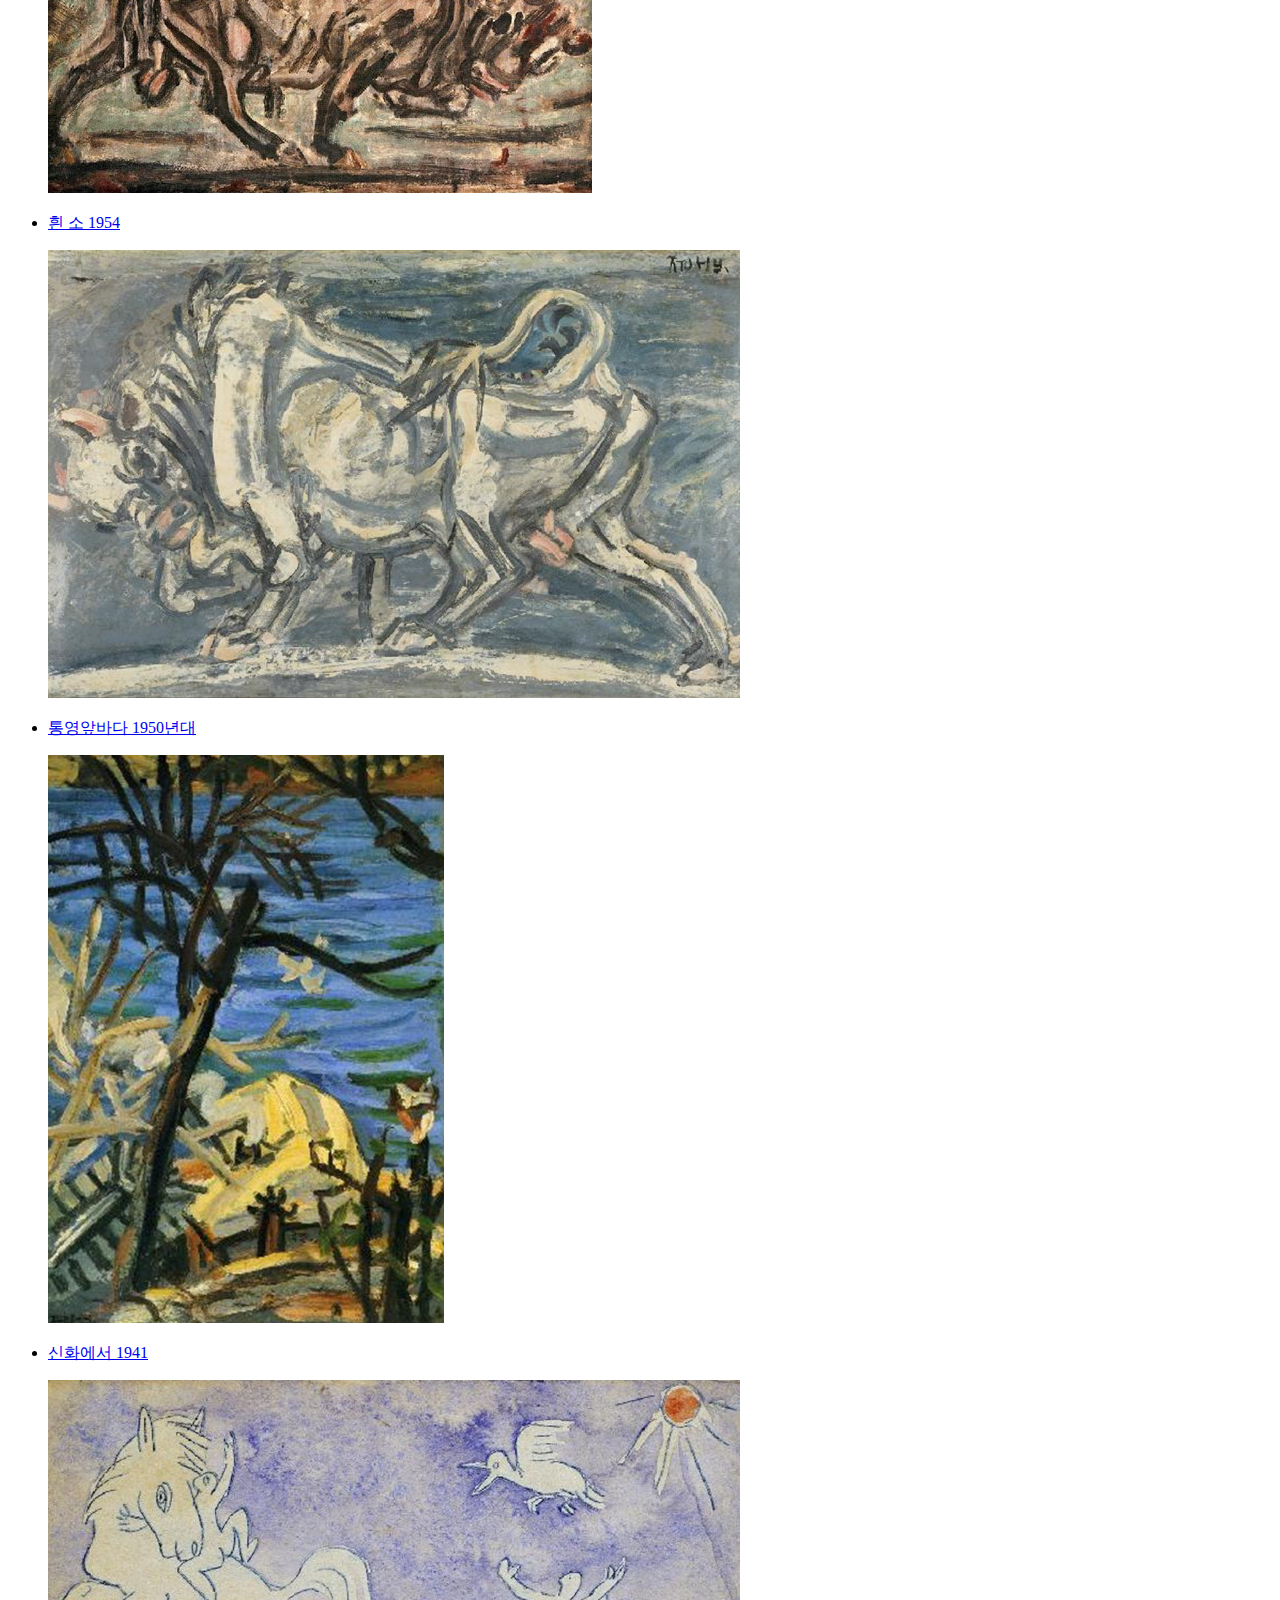
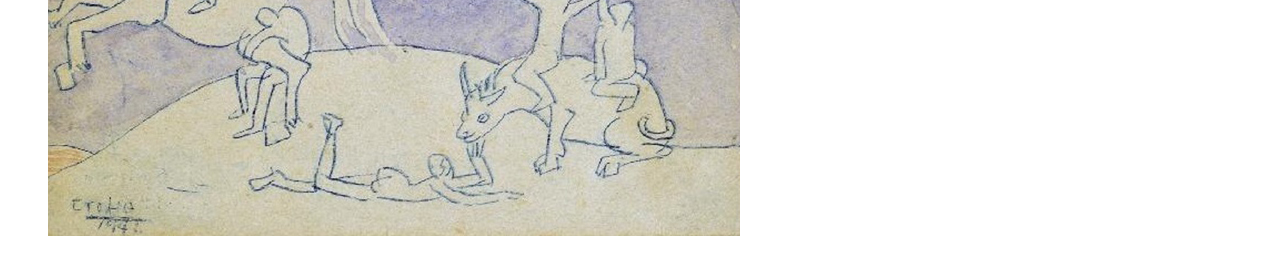
==== commit 5cc9b361: "03.16" ====
--- a/index.html
+++ b/index.html
@@ -5,19 +5,18 @@
     <meta http-equiv="X-UA-Compatible" content="IE=edge">
     <meta name="viewport" content="width=device-width, initial-scale=1.0">
     <title>Lee Jung Seop Gallery</title>
-    <script defer src="https://code.jquery.com/jquery-1.12.4.min.js"></script>
+    <script defer src="https://code.jquery.com/jquery-3.6.0.min.js"></script>
     <script defer src="js/main.js"></script>
     <link rel="stylesheet" href="css/reset.css">
     <link rel="stylesheet" href="css/font.css">
     <link rel="stylesheet" href="css/main.css">
-    <link rel="stylesheet" href="css/common.css">
-    <link rel="stylesheet" href="css/exhibit.css">
-    <link rel="stylesheet" href="css/history.css">
-    <link rel="stylesheet" href="css/information.css">
 </head>
 <body>
     <header>
-        <p class="font">Lee Jung Seop Gallery</p>
+        <h1>
+            <img src="images/logo_bk.png" alt="logo_image">
+            <span>이중섭갤러리</span>
+        </h1>
         <p class="font">1916. 9. 16. - 1956. 9. 6.</p>
     </header>
     
@@ -43,9 +42,17 @@
     </div>
 
     <nav>
-        <a href="./information.html" class="font">Info</a>
-        <a href="./history.html" class="font">History</a>
-        <a href="./exhibit.html" class="font">Exhibit</a>
+        <ul>
+            <li>
+                <a href="./information.html" class="font">Info</a>
+            </li>
+            <li>
+                <a href="./history.html" class="font">History</a>
+            </li>
+            <li>
+                <a href="./exhibit.html" class="font">Exhibit</a>               
+            </li>
+        </ul>
     </nav>
 
     <main>
@@ -59,8 +66,8 @@
                 <ul class="left">
                     <li class="slide">
                         <div class="hover">
-                            <a href="./information.html">
-                                <p>화가 <span>이정섭</span></p>
+                            <a href="./history.html">
+                                <p>화가 <span>이중섭</span></p>
                             </a>
                         </div>
                         <div class="img_box">
